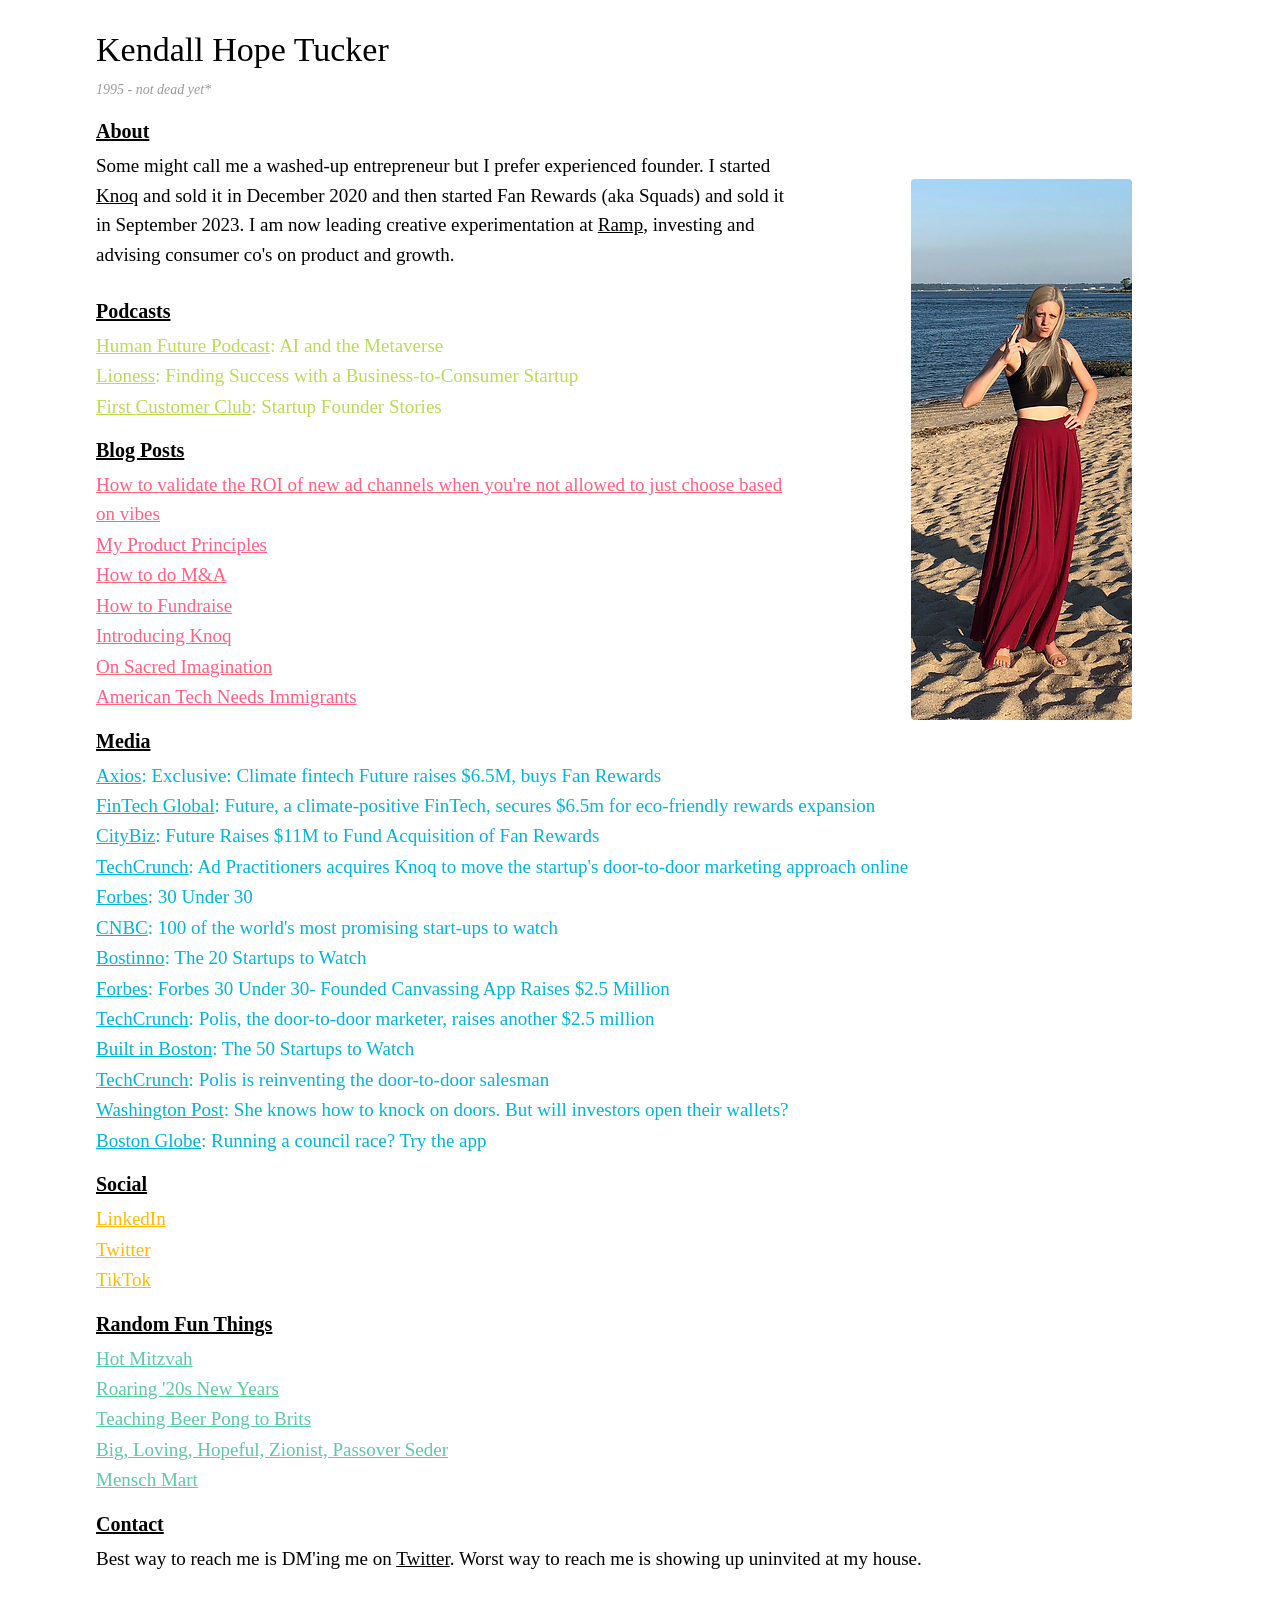
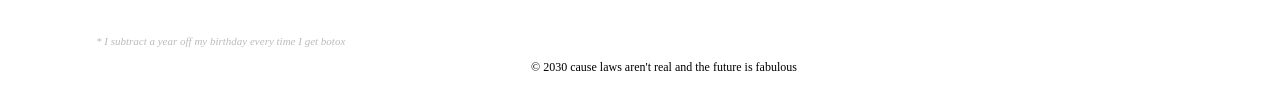
==== index.html @ 593dc7d6 "Initial commit: ktuck.com static site" ====
<!DOCTYPE html>
<html lang="en">
<head>
  <meta charset="UTF-8">
  <meta name="viewport" content="width=device-width, initial-scale=1.0">
  <title>Kendall Hope Tucker</title>
  <link rel="icon" type="image/png" sizes="32x32" href="favicon.png">
  <link rel="icon" type="image/png" sizes="192x192" href="favicon-192.png">
  <link rel="apple-touch-icon" href="favicon-192.png">
  <link rel="stylesheet" href="css/style.css">
</head>
<body>

<header class="site-header">
  <h1><a href="/">Kendall Hope Tucker</a></h1>
  <div class="subtitle">1995 - not dead yet*</div>
</header>

<main>

  <section class="section">
    <h2>About</h2>
    <img src="images/home_0.png" alt="Kendall Tucker" class="img-right">
    <p>Some might call me a washed-up entrepreneur but I prefer experienced founder. I started <a href="http://knoq.com/">Knoq</a> and sold it in December 2020 and then started Fan Rewards (aka Squads) and sold it in September 2023. I am now leading creative experimentation at <a href="http://ramp.com/">Ramp</a>, investing and advising consumer co's on product and growth.</p>
  </section>

  <section class="section">
    <h2>Podcasts</h2>
    <ul class="post-list">
      <li style="color: #bada55;"><a href="https://www.youtube.com/watch?v=eSJi3HEF2bo" class="link-lime">Human Future Podcast</a>: AI and the Metaverse</li>
      <li style="color: #bada55;"><a href="https://lionessmagazine.com/finding-success-with-a-business-to-consumer-startup-kendall-hope-tucker/" class="link-lime">Lioness</a>: Finding Success with a Business-to-Consumer Startup</li>
      <li style="color: #bada55;"><a href="https://www.youtube.com/watch?v=Duobmzye52w" class="link-lime">First Customer Club</a>: Startup Founder Stories</li>
    </ul>
  </section>

  <section class="section">
    <h2>Blog Posts</h2>
    <ul class="post-list">
      <li><a href="pages/growth-channels.html" class="link-pink">How to validate the ROI of new ad channels when you're not allowed to just choose based on vibes</a></li>
      <li><a href="pages/product-principles.html" class="link-pink">My Product Principles</a></li>
      <li><a href="pages/manda-guide.html" class="link-pink">How to do M&amp;A</a></li>
      <li><a href="https://www.forbes.com/sites/kendalltucker/2019/03/14/getting-to-closed-fundraising-as-a-sprint-vs-marathon/?sh=3c3d58793b1a" class="link-pink">How to Fundraise</a></li>
      <li><a href="https://medium.com/@kendallhtucker/introducing-knoq-27af0e2f443f" class="link-pink">Introducing Knoq</a></li>
      <li><a href="pages/sacred-imagination.html" class="link-pink">On Sacred Imagination</a></li>
      <li><a href="https://www.forbes.com/sites/kendalltucker/2018/12/06/american-tech-needs-immigrants-president-trump-dont-make-it-any-harder/?sh=4a6e98ca5dcf" class="link-pink">American Tech Needs Immigrants</a></li>
    </ul>
  </section>

  <section class="section">
    <h2>Media</h2>
    <ul class="media-list">
      <li><span class="outlet"><a href="https://www.axios.com/pro/fintech-deals/2023/12/18/future-raises-6-5m-and-acquires-fan-rewards" class="link-cyan">Axios</a>:</span> Exclusive: Climate fintech Future raises $6.5M, buys Fan Rewards</li>
      <li><span class="outlet"><a href="https://fintech.global/2023/12/19/future-a-climate-positive-fintech-secures-6-5m-for-eco-friendly-rewards-expansion/" class="link-cyan">FinTech Global</a>:</span> Future, a climate-positive FinTech, secures $6.5m for eco-friendly rewards expansion</li>
      <li><span class="outlet"><a href="https://www.citybiz.co/article/501589/future-raises-11m-to-fund-acquisition-of-fan-rewards/" class="link-cyan">CityBiz</a>:</span> Future Raises $11M to Fund Acquisition of Fan Rewards</li>
      <li><span class="outlet"><a href="https://techcrunch.com/2021/02/16/ad-practitioners-acquies-knoq/" class="link-cyan">TechCrunch</a>:</span> Ad Practitioners acquires Knoq to move the startup's door-to-door marketing approach online</li>
      <li><span class="outlet"><a href="https://www.forbes.com/profile/kendall-tucker/?sh=49d40cc73352" class="link-cyan">Forbes</a>:</span> 30 Under 30</li>
      <li><span class="outlet"><a href="https://www.cnbc.com/2019/11/12/100-of-the-worlds-most-promising-start-ups-to-watch-in-2019.html" class="link-cyan">CNBC</a>:</span> 100 of the world's most promising start-ups to watch</li>
      <li><span class="outlet"><a href="https://www.americaninno.com/boston/20-Startups-to-Watch-in-2020-Bos" class="link-cyan">Bostinno</a>:</span> The 20 Startups to Watch</li>
      <li><span class="outlet"><a href="https://www.forbes.com/sites/ayurellahornmuller/2019/02/26/forbes-30-under-30-founded-canvassing-app-raises-2-5-million/?sh=90fb6547ed74" class="link-cyan">Forbes</a>:</span> Forbes 30 Under 30- Founded Canvassing App Raises $2.5 Million</li>
      <li><span class="outlet"><a href="https://techcrunch.com/2019/02/26/polis-the-door-to-door-marketer-raises-another-2-5-million/" class="link-cyan">TechCrunch</a>:</span> Polis, the door-to-door marketer, raises another $2.5 million</li>
      <li><span class="outlet"><a href="https://www.builtinboston.com/2018/01/16/50-boston-startups-watch-2018" class="link-cyan">Built in Boston</a>:</span> The 50 Startups to Watch</li>
      <li><span class="outlet"><a href="https://techcrunch.com/2017/03/24/polis-is-reinventing-the-door-to-door-salesman/" class="link-cyan">TechCrunch</a>:</span> Polis is reinventing the door-to-door salesman</li>
      <li><span class="outlet"><a href="https://www.washingtonpost.com/news/on-small-business/wp/2017/03/01/business-rx-she-knows-how-to-knock-on-doors-but-will-investors-open-their-wallets/?noredirect=on" class="link-cyan">Washington Post</a>:</span> She knows how to knock on doors. But will investors open their wallets?</li>
      <li><span class="outlet"><a href="https://www.bostonglobe.com/news/politics/2015/11/20/winning-city-council-races-there-app-for-that/MtmQQHenNXPumx5nFe8QcL/story.html" class="link-cyan">Boston Globe</a>:</span> Running a council race? Try the app</li>
    </ul>
  </section>

  <section class="section">
    <h2>Social</h2>
    <ul class="post-list">
      <li><a href="https://www.linkedin.com/in/kendallhtucker/" class="link-yellow">LinkedIn</a></li>
      <li><a href="https://twitter.com/kendallhtucker" class="link-yellow">Twitter</a></li>
      <li><a href="https://www.tiktok.com/@kendallhtucker" class="link-yellow">TikTok</a></li>
    </ul>
  </section>

  <section class="section">
    <h2>Random Fun Things</h2>
    <ul class="post-list">
      <li><a href="pages/hot-mitzvah.html" class="link-green">Hot Mitzvah</a></li>
      <li><a href="pages/roaring-20s.html" class="link-green">Roaring '20s New Years</a></li>
      <li><a href="pages/american-party.html" class="link-green">Teaching Beer Pong to Brits</a></li>
      <li><a href="https://docs.google.com/document/d/1et6EgpOi_6ji0ImZLmOMGYMf2OHs097OP0PWnKhMis8/edit?usp=sharing" class="link-green">Big, Loving, Hopeful, Zionist, Passover Seder</a></li>
      <li><a href="pages/mensch-mart.html" class="link-green">Mensch Mart</a></li>
    </ul>
  </section>

  <section class="section">
    <h2>Contact</h2>
    <p>Best way to reach me is DM'ing me on <a href="https://twitter.com/kendallhtucker">Twitter</a>. Worst way to reach me is showing up uninvited at my house.</p>
  </section>

</main>

<footer class="site-footer">
  <p class="footnote">* I subtract a year off my birthday every time I get botox</p>
  <p class="copyright">&copy; 2030 cause laws aren't real and the future is fabulous</p>
</footer>

</body>
</html>
---- css/style.css ----
/* ktuck.com - Static rebuild */

* {
  margin: 0;
  padding: 0;
  box-sizing: border-box;
}

body {
  font-family: 'Times New Roman', Times, serif;
  font-weight: normal;
  font-size: 19px;
  line-height: 1.55;
  color: #000;
  background: #fff;
  max-width: none;
  margin: 0;
  padding: 24px 48px 16px 96px;
}

/* Header */
.site-header {
  margin-bottom: 16px;
}

.site-header h1 {
  font-size: 34px;
  font-weight: 400;
  letter-spacing: normal;
  color: #000;
}

.site-header h1 a {
  color: #000;
  text-decoration: none;
}

.site-header .subtitle {
  font-size: 14px;
  color: #999;
  font-style: italic;
  margin-top: 2px;
}

/* Section headers */
h2 {
  font-size: 20px;
  font-weight: 700;
  color: #000;
  text-decoration: underline;
  margin-bottom: 4px;
  margin-top: 0;
}

.post-title {
  font-size: 34px;
  font-weight: 700;
  color: #000;
  text-decoration: none;
  margin-bottom: 24px;
  margin-top: 0;
  line-height: 1.2;
}

h2:first-of-type {
  margin-top: 0;
}

h3 {
  font-size: 17px;
  font-weight: 700;
  margin-bottom: 10px;
  margin-top: 36px;
}

/* Links - default: no underline */
a {
  color: #000;
  text-decoration: underline;
}

a:hover {
  opacity: 0.8;
}

/* In-text links (inside paragraphs) get underlines */
p a {
  text-decoration: underline;
  color: #000;
}

/* Link color classes */
.link-lime { color: #bada55; }
.link-pink { color: #ff6181; }
.link-cyan { color: #01b5d6; }
.link-yellow { color: #ffbb00; }
.link-gray { color: #767676; }
.link-green { color: #5cc8a5; }

/* Paragraphs */
p {
  margin-bottom: 1.4em;
}

/* Lists */
ul, ol {
  margin-bottom: 4px;
  padding-left: 24px;
}

li {
  margin-bottom: 2px;
}

.spaced-list > li {
  margin-bottom: 16px;
}

/* Images */
img {
  max-width: 100%;
  height: auto;
  border-radius: 4px;
}

.img-center {
  display: block;
  margin: 24px auto;
}

.img-right {
  float: right;
  margin: 28px 100px 40px 120px;
  max-width: 340px;
}

.fig-right {
  float: right;
  margin: 12px 0 24px 60px;
  max-width: 460px;
  text-align: center;
}

.fig-right img {
  width: 100%;
  display: block;
}

.fig-right figcaption {
  font-size: 14px;
  color: #999;
  font-style: italic;
  margin-top: 6px;
}

.fig-left {
  float: left;
  margin: 12px 60px 24px 0;
  max-width: 460px;
  text-align: center;
}

.fig-left img {
  width: 100%;
  display: block;
}

.fig-left figcaption {
  font-size: 14px;
  color: #999;
  font-style: italic;
  margin-top: 6px;
}

.img-caption {
  font-size: 14px;
  color: #999;
  font-style: italic;
  margin-top: 6px;
  margin-bottom: 16px;
  text-align: center;
}

.caption-italic {
  font-style: italic;
  text-align: center;
  margin: 8px auto 24px;
  max-width: 720px;
}

.italic-section {
  font-style: italic;
}

.italic-section .scene-context,
.italic-section h3 {
  font-style: normal;
}

.photo-with-bubble {
  position: relative;
  display: block;
  max-width: 500px;
  margin: 24px auto;
}

.photo-with-bubble img {
  width: 100%;
  display: block;
  border-radius: 4px;
}

.speech-bubble {
  position: absolute;
  top: 3%;
  left: -12%;
  background: #5fd9e0;
  color: #000;
  padding: 18px 24px;
  border-radius: 24px;
  font-family: 'Times New Roman', Times, serif;
  font-size: 24px;
  line-height: 1.25;
  max-width: 60%;
  transform: rotate(-4deg);
  box-shadow: 2px 3px 10px rgba(0,0,0,0.12);
}

.speech-bubble::after {
  content: '';
  position: absolute;
  right: 26px;
  bottom: -27px;
  width: 0;
  height: 0;
  border-left: 30px solid #5fd9e0;
  border-bottom: 28px solid transparent;
}

@media (max-width: 600px) {
  .photo-with-bubble {
    max-width: 100%;
  }
  .speech-bubble {
    left: 0;
    font-size: 16px;
    padding: 10px 14px;
  }
  .speech-bubble::after {
    right: 18px;
    bottom: -17px;
    border-left: 20px solid #5fd9e0;
    border-bottom: 18px solid transparent;
  }
}

/* Photo grid */
.photo-grid {
  display: grid;
  grid-template-columns: repeat(3, 1fr);
  gap: 12px;
  margin: 24px 0;
}

.photo-grid img {
  width: 100%;
  height: 280px;
  object-fit: cover;
}

/* Section dividers */
.section {
  margin-bottom: 14px;
}

/* Blog post list */
.post-list {
  list-style: none;
  padding-left: 0;
}

.post-list li {
  margin-bottom: 1px;
}

/* Media list */
.media-list {
  list-style: none;
  padding-left: 0;
}

.media-list li {
  margin-bottom: 1px;
  color: #01b5d6;
}

.media-list .outlet {
  font-weight: 500;
}

/* Back to home link */
.back-home {
  display: inline-block;
  margin-top: 24px;
  padding: 8px 18px;
  border: 1px solid #333;
  border-radius: 3px;
  text-decoration: none;
  font-size: 16px;
  color: #333;
  transition: background 0.2s, color 0.2s;
}

.back-home:hover {
  background: #ff6181;
  color: #fff;
  border-color: #ff6181;
}

/* Blockquote for literary passages */
blockquote {
  border-left: 3px solid #ddd;
  margin: 20px 0;
  padding: 12px 20px;
  font-style: italic;
  color: #555;
}

blockquote cite {
  display: block;
  margin-top: 8px;
  font-style: normal;
  font-size: 14px;
  color: #999;
}

/* Numbered steps */
.step-title {
  font-weight: 500;
  margin-top: 28px;
  margin-bottom: 8px;
}

/* Pro tips */
.pro-tip {
  background: #f8f8f8;
  border-left: 3px solid #333;
  padding: 12px 16px;
  margin: 16px 0;
  font-size: 16px;
}

.pro-tip strong {
  font-weight: 500;
}

/* Footer */
.site-footer {
  margin-top: 60px;
  padding-top: 0;
  font-size: 12px;
  color: #999;
  text-align: left;
}

.site-footer .copyright {
  text-align: center;
  color: #000;
}

.site-footer .footnote {
  font-size: 11px;
  font-style: italic;
  color: #bbb;
  margin-bottom: 8px;
}

/* Responsive */
@media (max-width: 600px) {
  body {
    padding: 24px 16px 8px;
  }

  main img {
    max-width: 100% !important;
    height: auto !important;
  }

  .site-footer {
    text-align: center;
    margin-top: 40px;
  }

  .site-footer .footnote {
    text-align: center;
  }

  .img-right {
    float: none;
    display: block;
    max-width: 80%;
    margin: 0 auto 20px;
  }

  .fig-right,
  .fig-left {
    float: none;
    max-width: 80%;
    margin: 0 auto 24px;
  }

  .section:has(.img-right) {
    display: flex;
    flex-direction: column;
  }

  .section:has(.img-right) .img-right {
    order: -1;
  }

  .photo-grid {
    grid-template-columns: repeat(auto-fill, minmax(140px, 1fr));
  }
}
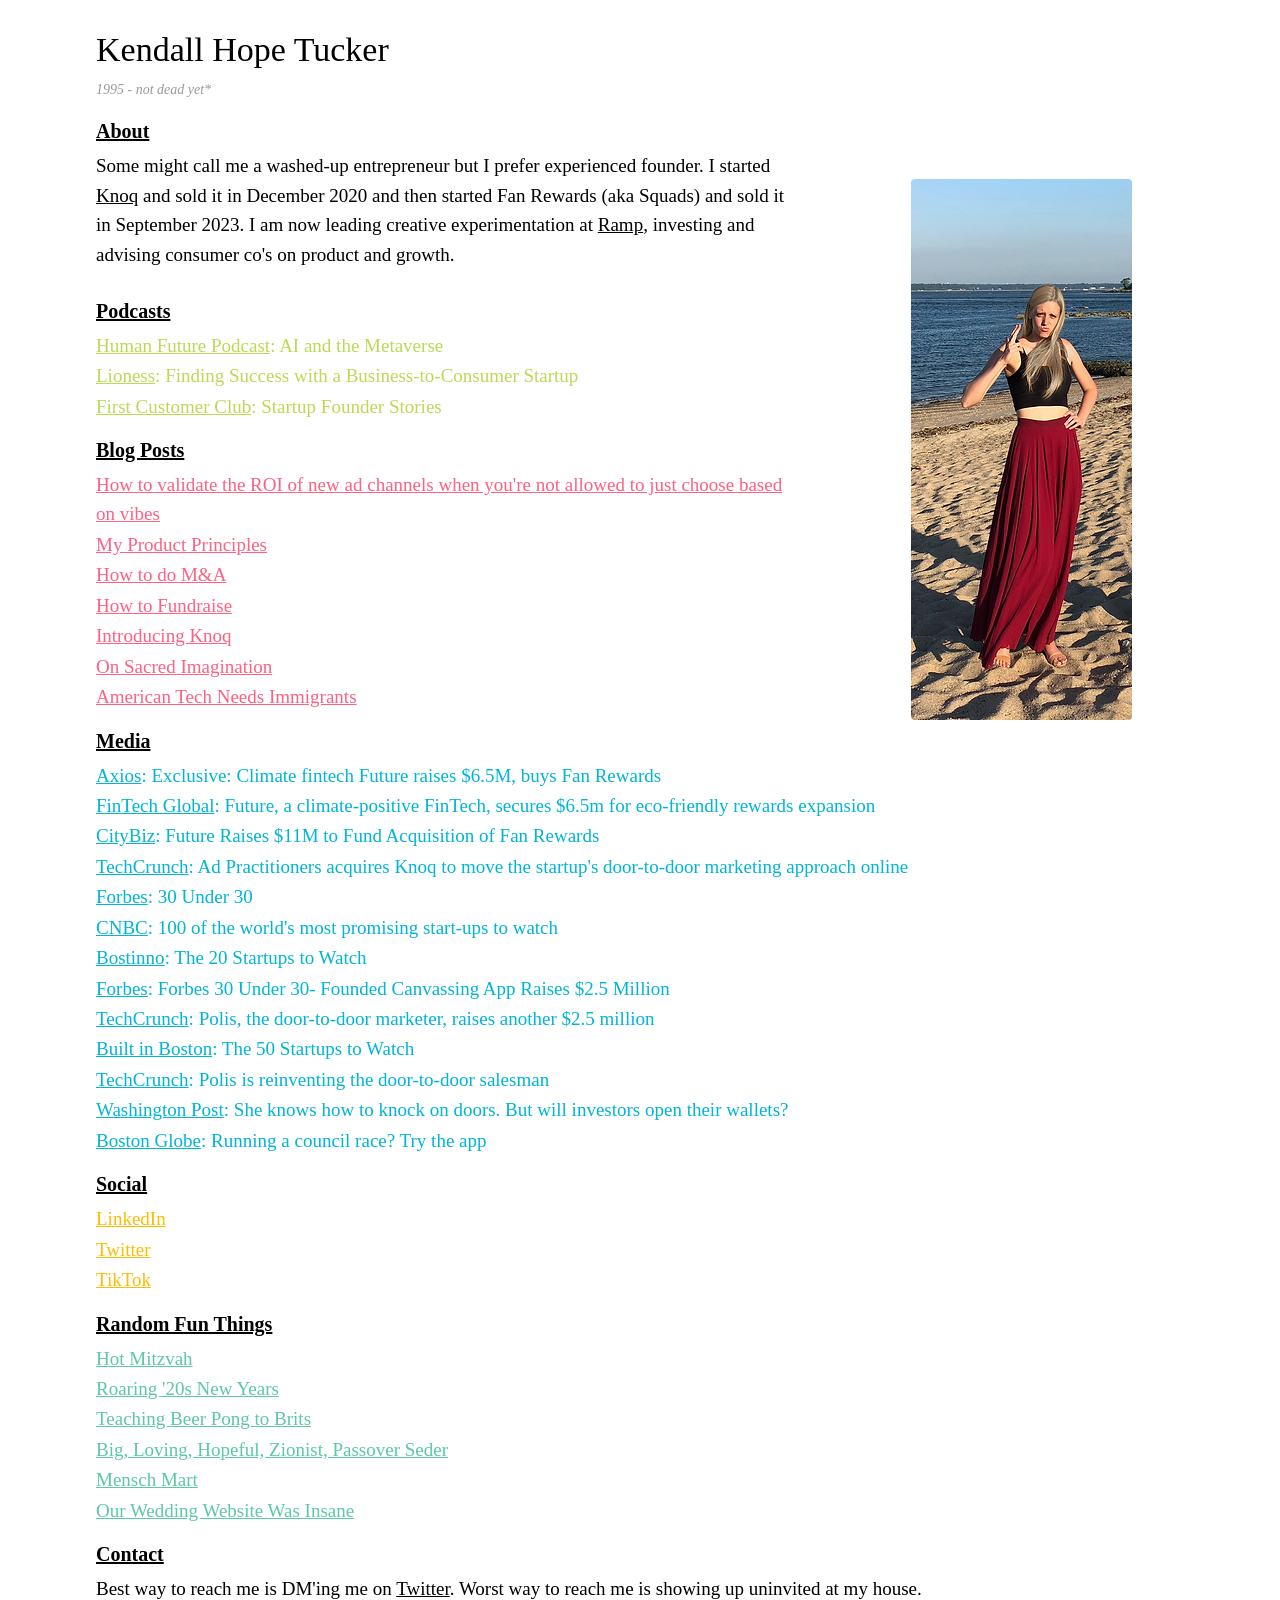
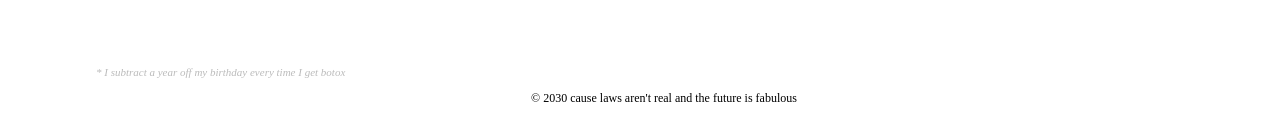
==== commit 5a8ef64b: "Add wedding website link to Fun Things" ====
--- a/index.html
+++ b/index.html
@@ -82,6 +82,7 @@
       <li><a href="pages/american-party.html" class="link-green">Teaching Beer Pong to Brits</a></li>
       <li><a href="https://docs.google.com/document/d/1et6EgpOi_6ji0ImZLmOMGYMf2OHs097OP0PWnKhMis8/edit?usp=sharing" class="link-green">Big, Loving, Hopeful, Zionist, Passover Seder</a></li>
       <li><a href="pages/mensch-mart.html" class="link-green">Mensch Mart</a></li>
+      <li><a href="https://www.twendall.com/" class="link-green">Our Wedding Website Was Insane</a></li>
     </ul>
   </section>
 
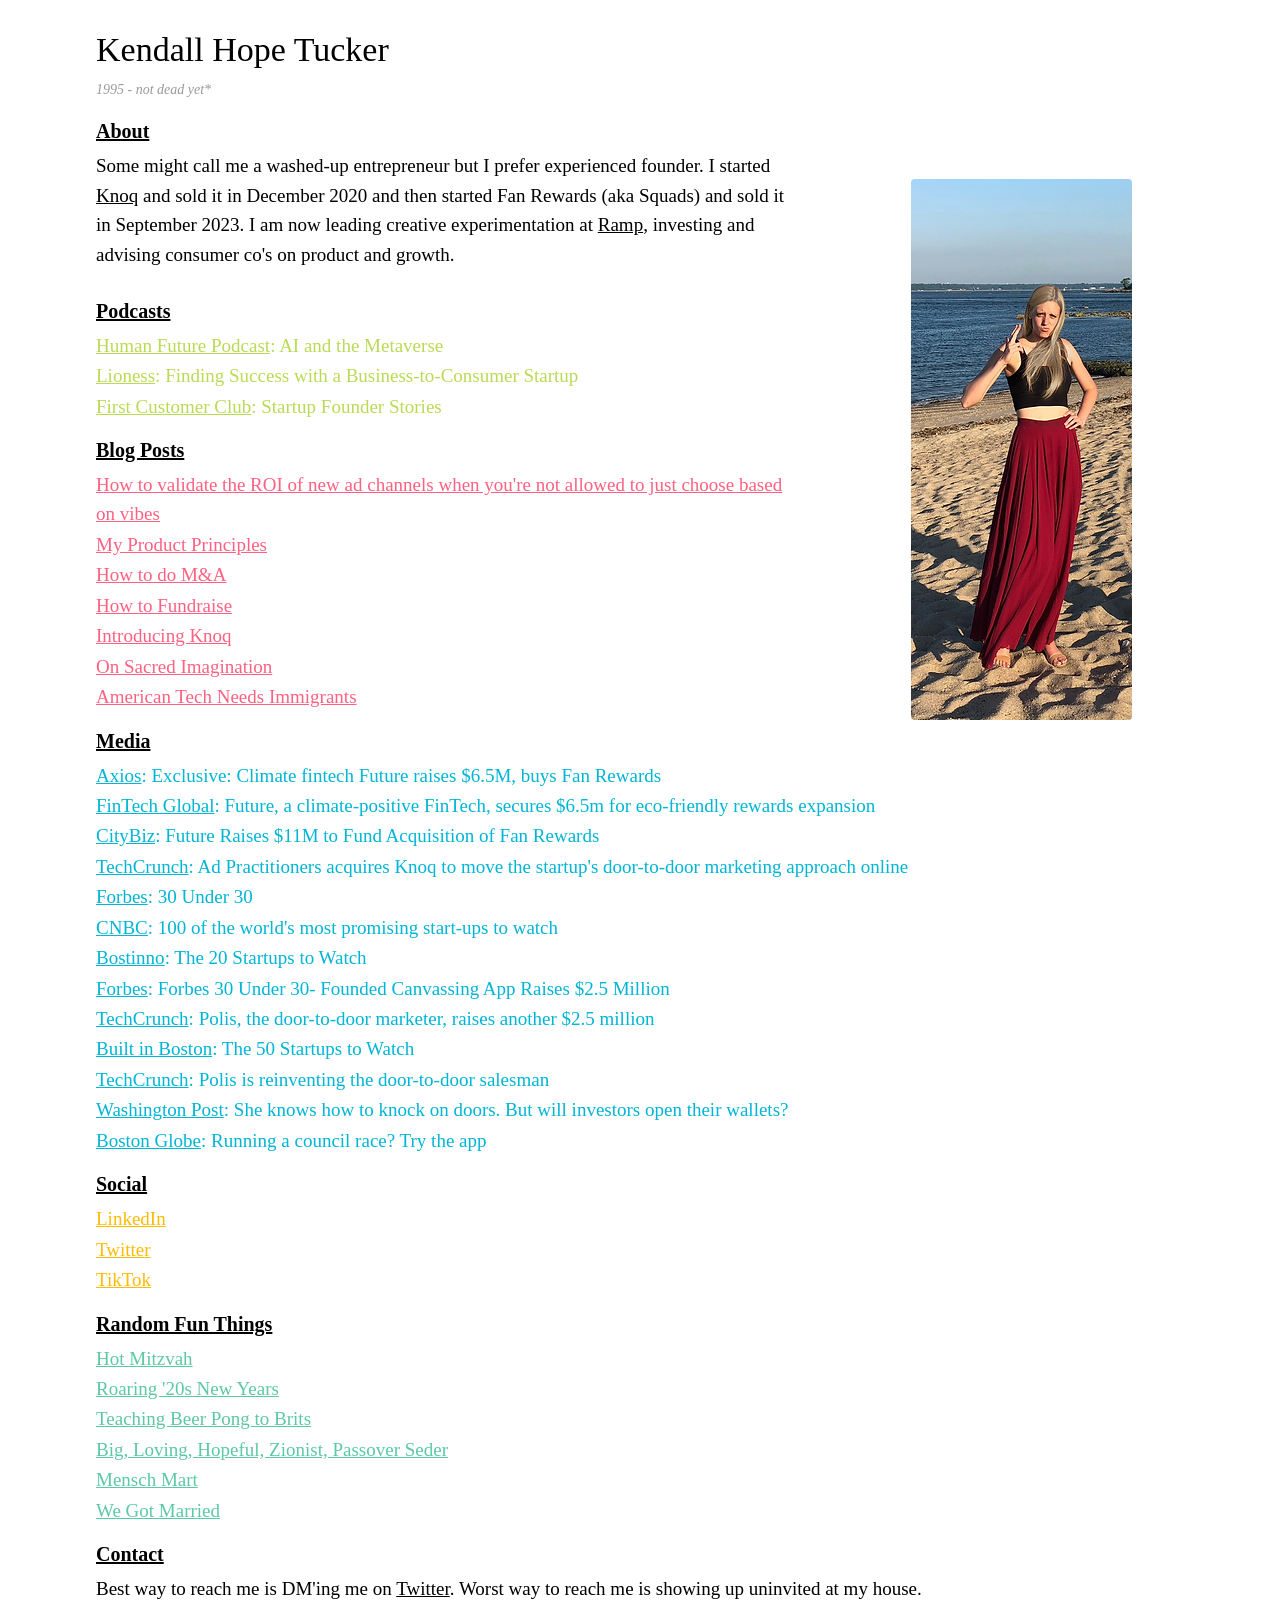
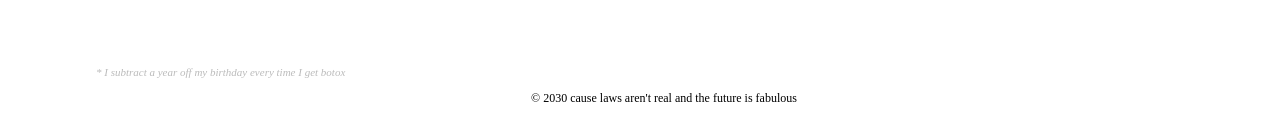
==== commit f4936689: "Rename wedding link" ====
--- a/index.html
+++ b/index.html
@@ -82,7 +82,7 @@
       <li><a href="pages/american-party.html" class="link-green">Teaching Beer Pong to Brits</a></li>
       <li><a href="https://docs.google.com/document/d/1et6EgpOi_6ji0ImZLmOMGYMf2OHs097OP0PWnKhMis8/edit?usp=sharing" class="link-green">Big, Loving, Hopeful, Zionist, Passover Seder</a></li>
       <li><a href="pages/mensch-mart.html" class="link-green">Mensch Mart</a></li>
-      <li><a href="https://www.twendall.com/" class="link-green">Our Wedding Website Was Insane</a></li>
+      <li><a href="https://www.twendall.com/" class="link-green">We Got Married</a></li>
     </ul>
   </section>
 
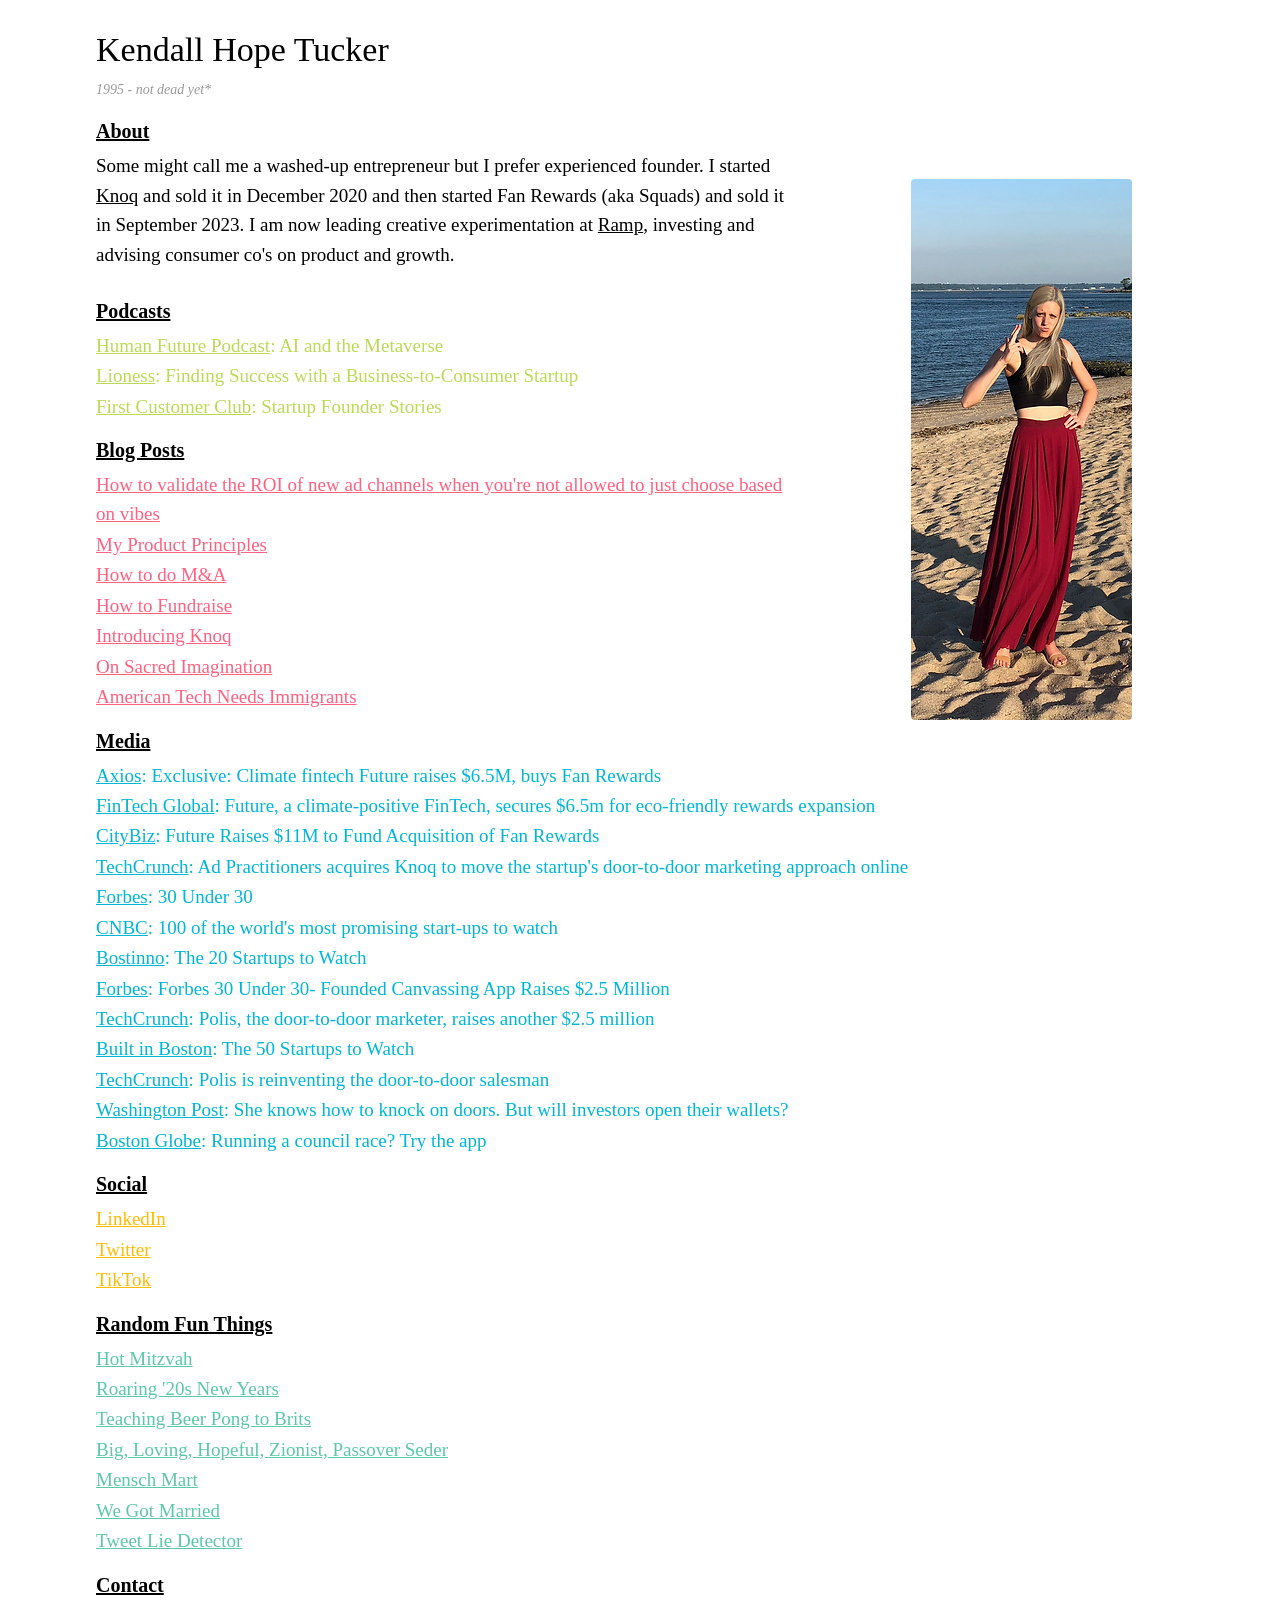
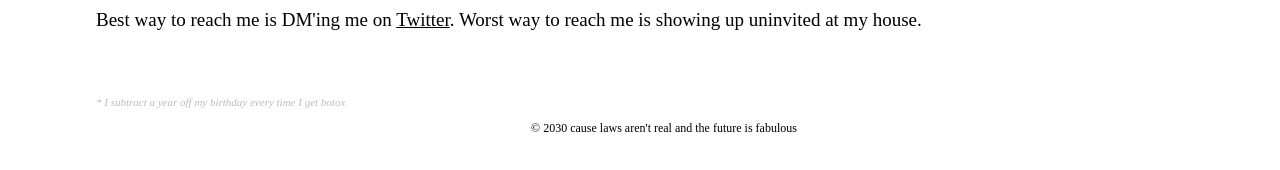
==== commit 9e5975da: "Add Tweet Lie Detector link" ====
--- a/index.html
+++ b/index.html
@@ -83,6 +83,7 @@
       <li><a href="https://docs.google.com/document/d/1et6EgpOi_6ji0ImZLmOMGYMf2OHs097OP0PWnKhMis8/edit?usp=sharing" class="link-green">Big, Loving, Hopeful, Zionist, Passover Seder</a></li>
       <li><a href="pages/mensch-mart.html" class="link-green">Mensch Mart</a></li>
       <li><a href="https://www.twendall.com/" class="link-green">We Got Married</a></li>
+      <li><a href="https://tweetliedetector.com/" class="link-green">Tweet Lie Detector</a></li>
     </ul>
   </section>
 
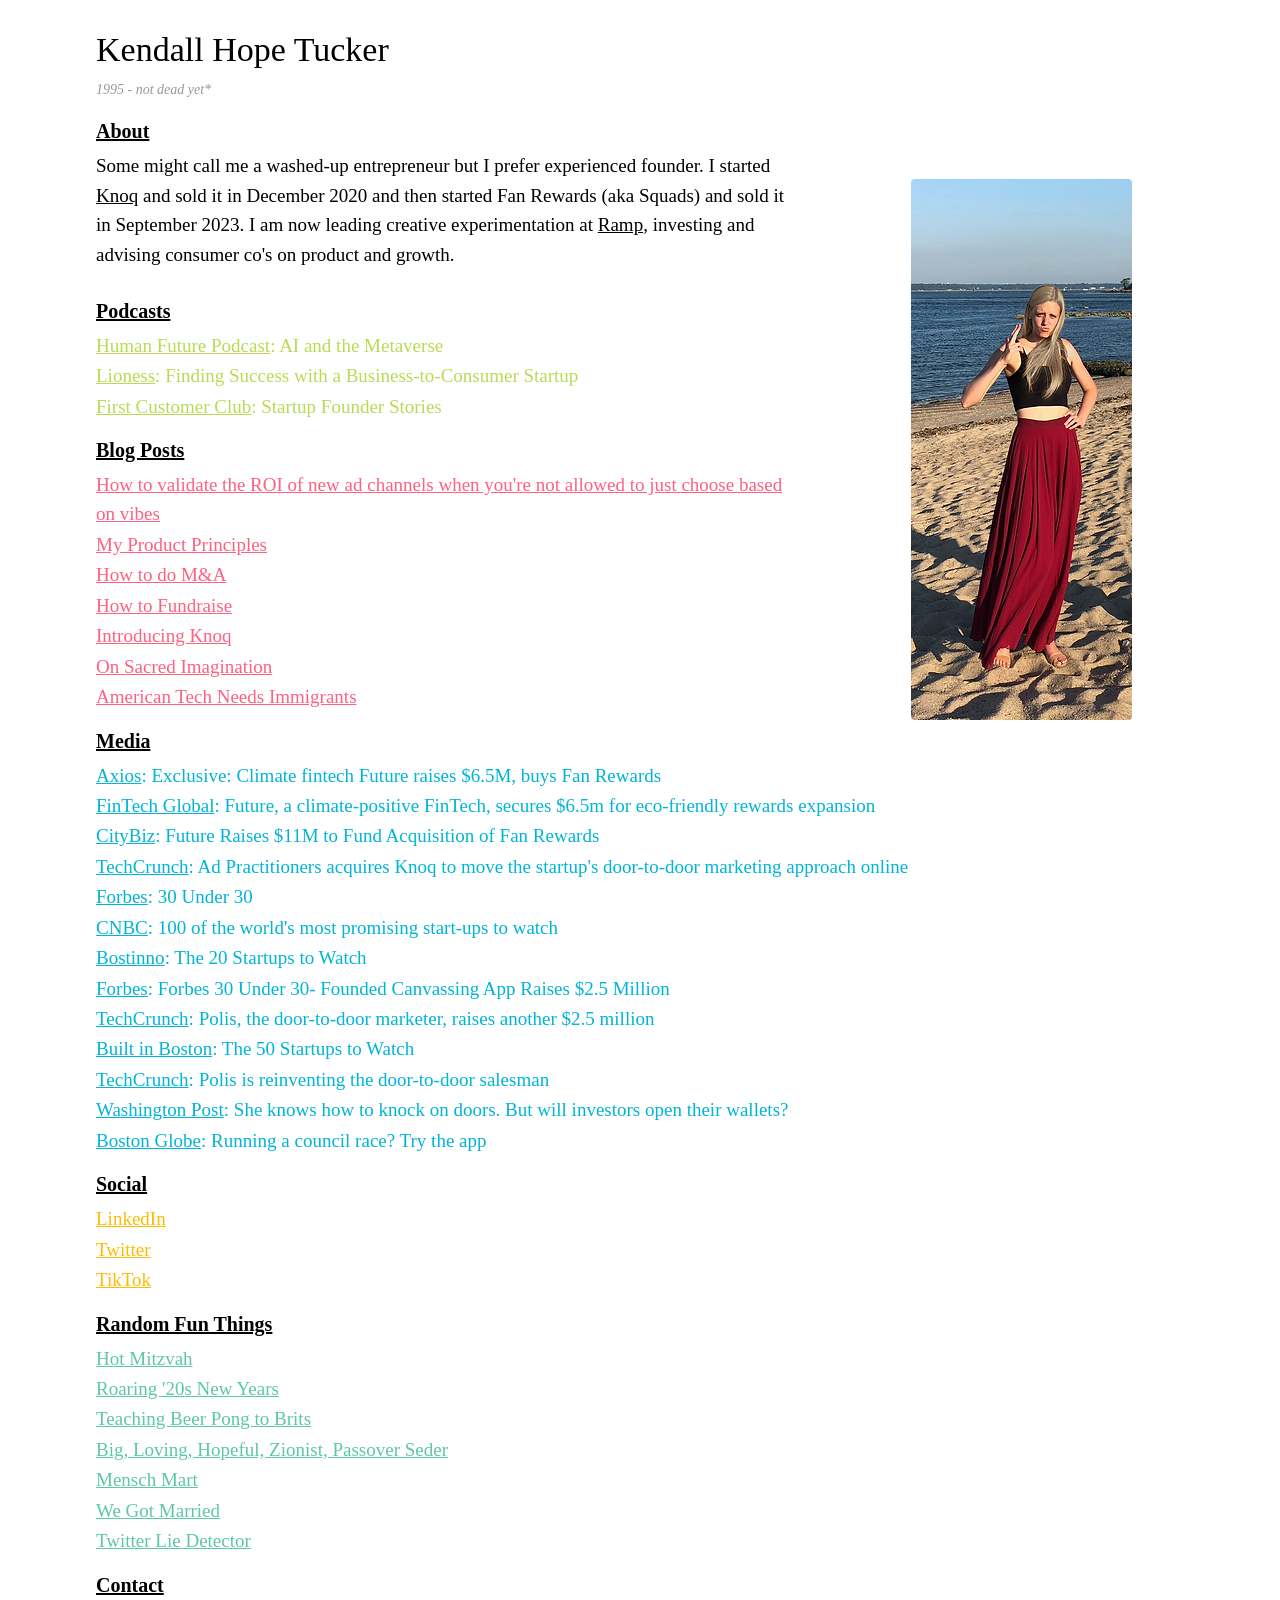
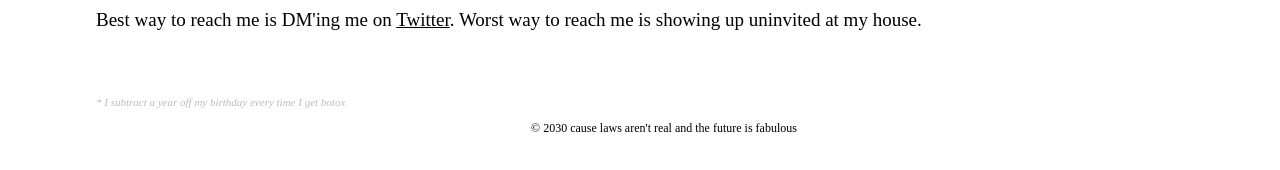
==== commit cc7b3099: "Rename Tweet to Twitter Lie Detector; open external links in new tab" ====
--- a/index.html
+++ b/index.html
@@ -21,15 +21,15 @@
   <section class="section">
     <h2>About</h2>
     <img src="images/home_0.png" alt="Kendall Tucker" class="img-right">
-    <p>Some might call me a washed-up entrepreneur but I prefer experienced founder. I started <a href="http://knoq.com/">Knoq</a> and sold it in December 2020 and then started Fan Rewards (aka Squads) and sold it in September 2023. I am now leading creative experimentation at <a href="http://ramp.com/">Ramp</a>, investing and advising consumer co's on product and growth.</p>
+    <p>Some might call me a washed-up entrepreneur but I prefer experienced founder. I started <a href="http://knoq.com/" target="_blank" rel="noopener">Knoq</a> and sold it in December 2020 and then started Fan Rewards (aka Squads) and sold it in September 2023. I am now leading creative experimentation at <a href="http://ramp.com/" target="_blank" rel="noopener">Ramp</a>, investing and advising consumer co's on product and growth.</p>
   </section>
 
   <section class="section">
     <h2>Podcasts</h2>
     <ul class="post-list">
-      <li style="color: #bada55;"><a href="https://www.youtube.com/watch?v=eSJi3HEF2bo" class="link-lime">Human Future Podcast</a>: AI and the Metaverse</li>
-      <li style="color: #bada55;"><a href="https://lionessmagazine.com/finding-success-with-a-business-to-consumer-startup-kendall-hope-tucker/" class="link-lime">Lioness</a>: Finding Success with a Business-to-Consumer Startup</li>
-      <li style="color: #bada55;"><a href="https://www.youtube.com/watch?v=Duobmzye52w" class="link-lime">First Customer Club</a>: Startup Founder Stories</li>
+      <li style="color: #bada55;"><a href="https://www.youtube.com/watch?v=eSJi3HEF2bo" class="link-lime" target="_blank" rel="noopener">Human Future Podcast</a>: AI and the Metaverse</li>
+      <li style="color: #bada55;"><a href="https://lionessmagazine.com/finding-success-with-a-business-to-consumer-startup-kendall-hope-tucker/" class="link-lime" target="_blank" rel="noopener">Lioness</a>: Finding Success with a Business-to-Consumer Startup</li>
+      <li style="color: #bada55;"><a href="https://www.youtube.com/watch?v=Duobmzye52w" class="link-lime" target="_blank" rel="noopener">First Customer Club</a>: Startup Founder Stories</li>
     </ul>
   </section>
 
@@ -39,38 +39,38 @@
       <li><a href="pages/growth-channels.html" class="link-pink">How to validate the ROI of new ad channels when you're not allowed to just choose based on vibes</a></li>
       <li><a href="pages/product-principles.html" class="link-pink">My Product Principles</a></li>
       <li><a href="pages/manda-guide.html" class="link-pink">How to do M&amp;A</a></li>
-      <li><a href="https://www.forbes.com/sites/kendalltucker/2019/03/14/getting-to-closed-fundraising-as-a-sprint-vs-marathon/?sh=3c3d58793b1a" class="link-pink">How to Fundraise</a></li>
-      <li><a href="https://medium.com/@kendallhtucker/introducing-knoq-27af0e2f443f" class="link-pink">Introducing Knoq</a></li>
+      <li><a href="https://www.forbes.com/sites/kendalltucker/2019/03/14/getting-to-closed-fundraising-as-a-sprint-vs-marathon/?sh=3c3d58793b1a" class="link-pink" target="_blank" rel="noopener">How to Fundraise</a></li>
+      <li><a href="https://medium.com/@kendallhtucker/introducing-knoq-27af0e2f443f" class="link-pink" target="_blank" rel="noopener">Introducing Knoq</a></li>
       <li><a href="pages/sacred-imagination.html" class="link-pink">On Sacred Imagination</a></li>
-      <li><a href="https://www.forbes.com/sites/kendalltucker/2018/12/06/american-tech-needs-immigrants-president-trump-dont-make-it-any-harder/?sh=4a6e98ca5dcf" class="link-pink">American Tech Needs Immigrants</a></li>
+      <li><a href="https://www.forbes.com/sites/kendalltucker/2018/12/06/american-tech-needs-immigrants-president-trump-dont-make-it-any-harder/?sh=4a6e98ca5dcf" class="link-pink" target="_blank" rel="noopener">American Tech Needs Immigrants</a></li>
     </ul>
   </section>
 
   <section class="section">
     <h2>Media</h2>
     <ul class="media-list">
-      <li><span class="outlet"><a href="https://www.axios.com/pro/fintech-deals/2023/12/18/future-raises-6-5m-and-acquires-fan-rewards" class="link-cyan">Axios</a>:</span> Exclusive: Climate fintech Future raises $6.5M, buys Fan Rewards</li>
-      <li><span class="outlet"><a href="https://fintech.global/2023/12/19/future-a-climate-positive-fintech-secures-6-5m-for-eco-friendly-rewards-expansion/" class="link-cyan">FinTech Global</a>:</span> Future, a climate-positive FinTech, secures $6.5m for eco-friendly rewards expansion</li>
-      <li><span class="outlet"><a href="https://www.citybiz.co/article/501589/future-raises-11m-to-fund-acquisition-of-fan-rewards/" class="link-cyan">CityBiz</a>:</span> Future Raises $11M to Fund Acquisition of Fan Rewards</li>
-      <li><span class="outlet"><a href="https://techcrunch.com/2021/02/16/ad-practitioners-acquies-knoq/" class="link-cyan">TechCrunch</a>:</span> Ad Practitioners acquires Knoq to move the startup's door-to-door marketing approach online</li>
-      <li><span class="outlet"><a href="https://www.forbes.com/profile/kendall-tucker/?sh=49d40cc73352" class="link-cyan">Forbes</a>:</span> 30 Under 30</li>
-      <li><span class="outlet"><a href="https://www.cnbc.com/2019/11/12/100-of-the-worlds-most-promising-start-ups-to-watch-in-2019.html" class="link-cyan">CNBC</a>:</span> 100 of the world's most promising start-ups to watch</li>
-      <li><span class="outlet"><a href="https://www.americaninno.com/boston/20-Startups-to-Watch-in-2020-Bos" class="link-cyan">Bostinno</a>:</span> The 20 Startups to Watch</li>
-      <li><span class="outlet"><a href="https://www.forbes.com/sites/ayurellahornmuller/2019/02/26/forbes-30-under-30-founded-canvassing-app-raises-2-5-million/?sh=90fb6547ed74" class="link-cyan">Forbes</a>:</span> Forbes 30 Under 30- Founded Canvassing App Raises $2.5 Million</li>
-      <li><span class="outlet"><a href="https://techcrunch.com/2019/02/26/polis-the-door-to-door-marketer-raises-another-2-5-million/" class="link-cyan">TechCrunch</a>:</span> Polis, the door-to-door marketer, raises another $2.5 million</li>
-      <li><span class="outlet"><a href="https://www.builtinboston.com/2018/01/16/50-boston-startups-watch-2018" class="link-cyan">Built in Boston</a>:</span> The 50 Startups to Watch</li>
-      <li><span class="outlet"><a href="https://techcrunch.com/2017/03/24/polis-is-reinventing-the-door-to-door-salesman/" class="link-cyan">TechCrunch</a>:</span> Polis is reinventing the door-to-door salesman</li>
-      <li><span class="outlet"><a href="https://www.washingtonpost.com/news/on-small-business/wp/2017/03/01/business-rx-she-knows-how-to-knock-on-doors-but-will-investors-open-their-wallets/?noredirect=on" class="link-cyan">Washington Post</a>:</span> She knows how to knock on doors. But will investors open their wallets?</li>
-      <li><span class="outlet"><a href="https://www.bostonglobe.com/news/politics/2015/11/20/winning-city-council-races-there-app-for-that/MtmQQHenNXPumx5nFe8QcL/story.html" class="link-cyan">Boston Globe</a>:</span> Running a council race? Try the app</li>
+      <li><span class="outlet"><a href="https://www.axios.com/pro/fintech-deals/2023/12/18/future-raises-6-5m-and-acquires-fan-rewards" class="link-cyan" target="_blank" rel="noopener">Axios</a>:</span> Exclusive: Climate fintech Future raises $6.5M, buys Fan Rewards</li>
+      <li><span class="outlet"><a href="https://fintech.global/2023/12/19/future-a-climate-positive-fintech-secures-6-5m-for-eco-friendly-rewards-expansion/" class="link-cyan" target="_blank" rel="noopener">FinTech Global</a>:</span> Future, a climate-positive FinTech, secures $6.5m for eco-friendly rewards expansion</li>
+      <li><span class="outlet"><a href="https://www.citybiz.co/article/501589/future-raises-11m-to-fund-acquisition-of-fan-rewards/" class="link-cyan" target="_blank" rel="noopener">CityBiz</a>:</span> Future Raises $11M to Fund Acquisition of Fan Rewards</li>
+      <li><span class="outlet"><a href="https://techcrunch.com/2021/02/16/ad-practitioners-acquies-knoq/" class="link-cyan" target="_blank" rel="noopener">TechCrunch</a>:</span> Ad Practitioners acquires Knoq to move the startup's door-to-door marketing approach online</li>
+      <li><span class="outlet"><a href="https://www.forbes.com/profile/kendall-tucker/?sh=49d40cc73352" class="link-cyan" target="_blank" rel="noopener">Forbes</a>:</span> 30 Under 30</li>
+      <li><span class="outlet"><a href="https://www.cnbc.com/2019/11/12/100-of-the-worlds-most-promising-start-ups-to-watch-in-2019.html" class="link-cyan" target="_blank" rel="noopener">CNBC</a>:</span> 100 of the world's most promising start-ups to watch</li>
+      <li><span class="outlet"><a href="https://www.americaninno.com/boston/20-Startups-to-Watch-in-2020-Bos" class="link-cyan" target="_blank" rel="noopener">Bostinno</a>:</span> The 20 Startups to Watch</li>
+      <li><span class="outlet"><a href="https://www.forbes.com/sites/ayurellahornmuller/2019/02/26/forbes-30-under-30-founded-canvassing-app-raises-2-5-million/?sh=90fb6547ed74" class="link-cyan" target="_blank" rel="noopener">Forbes</a>:</span> Forbes 30 Under 30- Founded Canvassing App Raises $2.5 Million</li>
+      <li><span class="outlet"><a href="https://techcrunch.com/2019/02/26/polis-the-door-to-door-marketer-raises-another-2-5-million/" class="link-cyan" target="_blank" rel="noopener">TechCrunch</a>:</span> Polis, the door-to-door marketer, raises another $2.5 million</li>
+      <li><span class="outlet"><a href="https://www.builtinboston.com/2018/01/16/50-boston-startups-watch-2018" class="link-cyan" target="_blank" rel="noopener">Built in Boston</a>:</span> The 50 Startups to Watch</li>
+      <li><span class="outlet"><a href="https://techcrunch.com/2017/03/24/polis-is-reinventing-the-door-to-door-salesman/" class="link-cyan" target="_blank" rel="noopener">TechCrunch</a>:</span> Polis is reinventing the door-to-door salesman</li>
+      <li><span class="outlet"><a href="https://www.washingtonpost.com/news/on-small-business/wp/2017/03/01/business-rx-she-knows-how-to-knock-on-doors-but-will-investors-open-their-wallets/?noredirect=on" class="link-cyan" target="_blank" rel="noopener">Washington Post</a>:</span> She knows how to knock on doors. But will investors open their wallets?</li>
+      <li><span class="outlet"><a href="https://www.bostonglobe.com/news/politics/2015/11/20/winning-city-council-races-there-app-for-that/MtmQQHenNXPumx5nFe8QcL/story.html" class="link-cyan" target="_blank" rel="noopener">Boston Globe</a>:</span> Running a council race? Try the app</li>
     </ul>
   </section>
 
   <section class="section">
     <h2>Social</h2>
     <ul class="post-list">
-      <li><a href="https://www.linkedin.com/in/kendallhtucker/" class="link-yellow">LinkedIn</a></li>
-      <li><a href="https://twitter.com/kendallhtucker" class="link-yellow">Twitter</a></li>
-      <li><a href="https://www.tiktok.com/@kendallhtucker" class="link-yellow">TikTok</a></li>
+      <li><a href="https://www.linkedin.com/in/kendallhtucker/" class="link-yellow" target="_blank" rel="noopener">LinkedIn</a></li>
+      <li><a href="https://twitter.com/kendallhtucker" class="link-yellow" target="_blank" rel="noopener">Twitter</a></li>
+      <li><a href="https://www.tiktok.com/@kendallhtucker" class="link-yellow" target="_blank" rel="noopener">TikTok</a></li>
     </ul>
   </section>
 
@@ -80,16 +80,16 @@
       <li><a href="pages/hot-mitzvah.html" class="link-green">Hot Mitzvah</a></li>
       <li><a href="pages/roaring-20s.html" class="link-green">Roaring '20s New Years</a></li>
       <li><a href="pages/american-party.html" class="link-green">Teaching Beer Pong to Brits</a></li>
-      <li><a href="https://docs.google.com/document/d/1et6EgpOi_6ji0ImZLmOMGYMf2OHs097OP0PWnKhMis8/edit?usp=sharing" class="link-green">Big, Loving, Hopeful, Zionist, Passover Seder</a></li>
+      <li><a href="https://docs.google.com/document/d/1et6EgpOi_6ji0ImZLmOMGYMf2OHs097OP0PWnKhMis8/edit?usp=sharing" class="link-green" target="_blank" rel="noopener">Big, Loving, Hopeful, Zionist, Passover Seder</a></li>
       <li><a href="pages/mensch-mart.html" class="link-green">Mensch Mart</a></li>
-      <li><a href="https://www.twendall.com/" class="link-green">We Got Married</a></li>
-      <li><a href="https://tweetliedetector.com/" class="link-green">Tweet Lie Detector</a></li>
+      <li><a href="https://www.twendall.com/" class="link-green" target="_blank" rel="noopener">We Got Married</a></li>
+      <li><a href="https://tweetliedetector.com/" class="link-green" target="_blank" rel="noopener">Twitter Lie Detector</a></li>
     </ul>
   </section>
 
   <section class="section">
     <h2>Contact</h2>
-    <p>Best way to reach me is DM'ing me on <a href="https://twitter.com/kendallhtucker">Twitter</a>. Worst way to reach me is showing up uninvited at my house.</p>
+    <p>Best way to reach me is DM'ing me on <a href="https://twitter.com/kendallhtucker" target="_blank" rel="noopener">Twitter</a>. Worst way to reach me is showing up uninvited at my house.</p>
   </section>
 
 </main>
